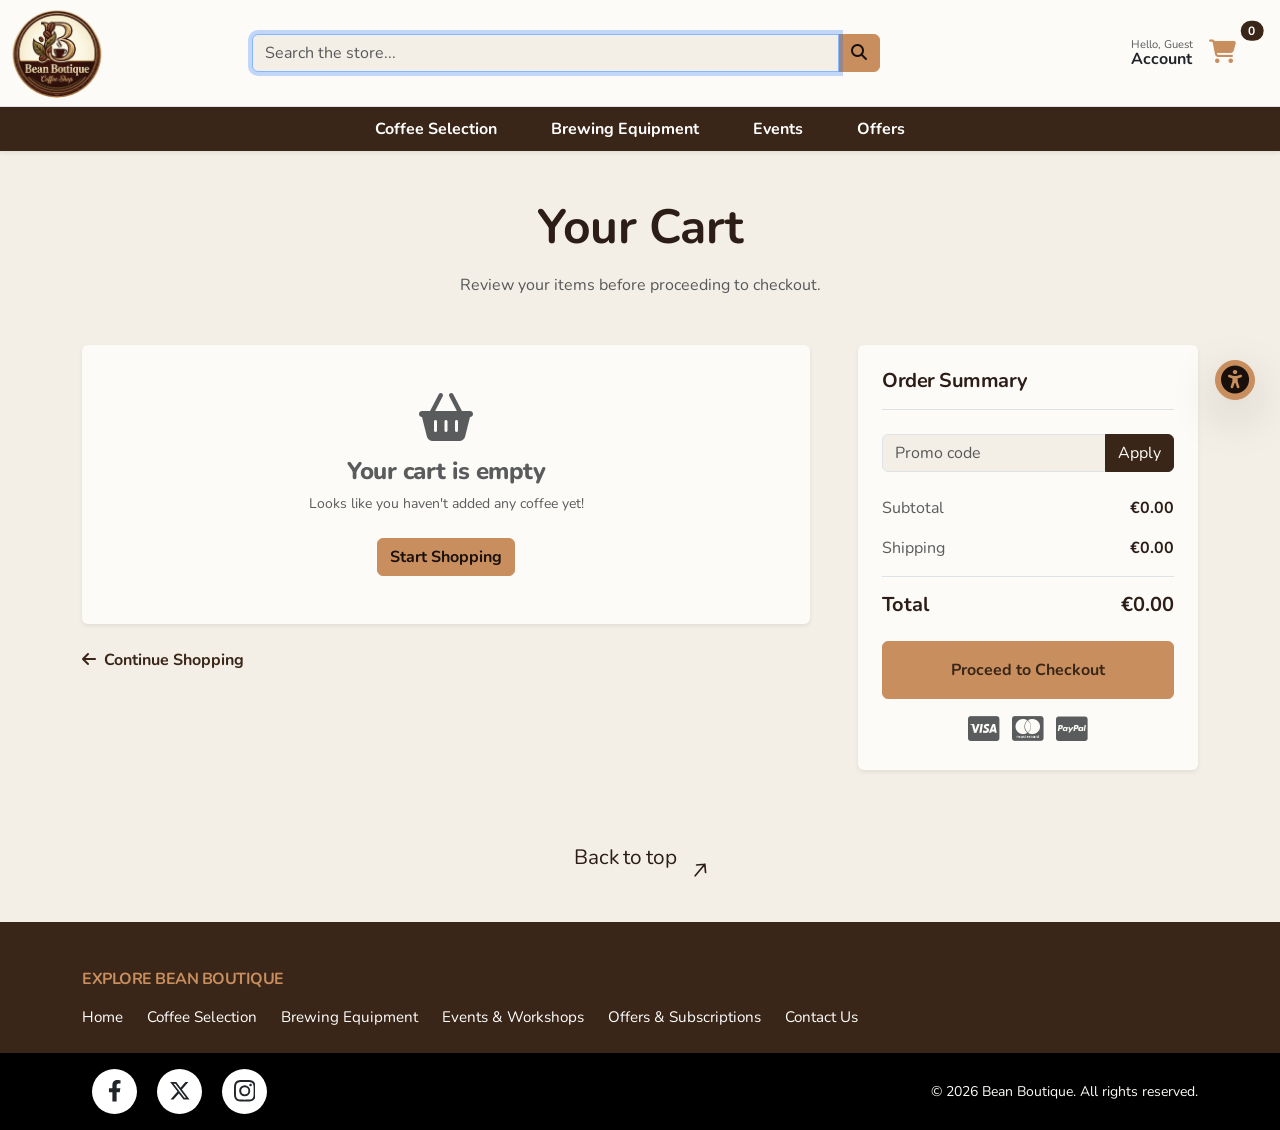
==== cart.html @ 10b55620 "update html, css, js" ====
<!DOCTYPE html>
<html lang="en">
<head>
    <meta charset="UTF-8">
    <meta name="viewport" content="width=device-width, initial-scale=1.0">
    <title>Shopping Cart | Bean Boutique</title>
    <link href="https://cdn.jsdelivr.net/npm/bootstrap@5.3.3/dist/css/bootstrap.min.css" rel="stylesheet">
    <link rel="stylesheet" href="https://cdnjs.cloudflare.com/ajax/libs/font-awesome/6.4.0/css/all.min.css">
    <link rel="preconnect" href="https://fonts.googleapis.com">
    <link rel="preconnect" href="https://fonts.gstatic.com" crossorigin>
    <link href="https://fonts.googleapis.com/css2?family=Nunito:wght@400;600;700;800&display=swap" rel="stylesheet">
    <link rel="stylesheet" href="styles.css">
    <link rel="icon" type="image/png" href="assets/images/favicon/favicon-96x96.png" sizes="96x96">
    <link rel="icon" type="image/svg+xml" href="assets/images/favicon/favicon.svg">
    <link rel="shortcut icon" href="assets/images/favicon/favicon.ico">
    <link rel="apple-touch-icon" sizes="180x180" href="assets/images/favicon/apple-touch-icon.png">
    <link rel="manifest" href="assets/images/favicon/site.webmanifest">
</head>
<body class="d-flex flex-column min-vh-100">

    <header class="sticky-top shadow-sm theme-surface">
        <div class="container-fluid d-flex align-items-center py-2">
            <button class="navbar-toggler d-lg-none me-3 border-0 bg-transparent" type="button" data-bs-toggle="collapse" data-bs-target="#mobileNav" aria-controls="mobileNav" aria-expanded="false" aria-label="Toggle navigation">
                <i class="fa-solid fa-bars fs-3 text-body"></i>
            </button>

            <a class="navbar-brand d-flex align-items-center me-4" href="index.html"><img src="assets/images/shop-logo.png" alt="Bean Boutique Logo" class="shop-logo" width="90" height="90"></a>

            <form class="d-none d-lg-flex w-50 mx-auto" role="search" onsubmit="return false;">
                <div class="input-group">
                    <input id="mainSearchInput" class="form-control" type="search" placeholder="Search the store..." aria-label="Search"><button class="btn btn-warning" type="submit"><i class="fa-solid fa-magnifying-glass"></i></button>
                </div>
            </form>

            <div class="navbar-nav flex-row align-items-center ms-auto">
                <a href="#mobileSearchContainer" class="nav-link text-body me-3 d-lg-none" aria-label="Mobile Search">
                    <i class="fa-solid fa-magnifying-glass fs-4"></i>
                </a>
                <a href="#" class="nav-link text-body me-3" data-bs-toggle="modal" data-bs-target="#accountModal">
                    <div class="d-flex flex-column lh-1 text-start">
                        <small class="text-muted greeting-text">Hello, Guest</small>
                        <span class="fw-bold d-none d-sm-inline">Account</span>
                    </div>
                </a>
                <a href="cart.html" class="nav-link text-body position-relative pe-3 me-3" aria-label="Shopping Cart">
                    <i class="fa-solid fa-cart-shopping fs-4 text-warning"></i>
                    <span class="position-absolute top-0 start-100 translate-middle badge rounded-pill bg-dark text-white">0</span>
                </a>
            </div>
        </div>

        <nav aria-label="Main site navigation">
            <div class="border-top bg-dark d-none d-lg-block">
                <ul class="container-fluid d-flex justify-content-center gap-4 list-unstyled mb-0">
                    <li><a class="text-white text-decoration-none fw-bold header-link" href="coffee.html">Coffee Selection</a></li>
                    <li><a class="text-white text-decoration-none fw-bold header-link" href="equipment.html">Brewing Equipment</a></li>
                    <li><a class="text-white text-decoration-none fw-bold header-link" href="events.html">Events</a></li>
                    <li><a class="text-white text-decoration-none fw-bold header-link" href="offers.html">Offers</a></li>
                </ul>
            </div>

            <div class="collapse d-lg-none theme-surface border-top shadow-sm" id="mobileNav">
                <ul class="container-fluid py-2 d-flex flex-column text-center list-unstyled mb-0">
                    <li><a class="text-body text-decoration-none fw-bold py-3 border-bottom d-block" href="coffee.html">Coffee Selection</a></li>
                    <li><a class="text-body text-decoration-none fw-bold py-3 border-bottom d-block" href="equipment.html">Brewing Equipment</a></li>
                    <li><a class="text-body text-decoration-none fw-bold py-3 border-bottom d-block" href="events.html">Events</a></li>
                    <li><a class="text-body text-decoration-none fw-bold py-3 d-block" href="offers.html">Offers</a></li>
                </ul>
            </div>
        </nav>
    </header>

    <main class="flex-grow-1 container my-5">

        <h1 class="visually-hidden">Shopping Cart and Checkout</h1>

        <div class="text-center mb-5">
            <h2 class="display-5 fw-bold mb-3">Your Cart</h2>
            <p class="text-muted mb-4">Review your items before proceeding to checkout.</p>

            <div class="d-block d-lg-none px-3" id="mobileSearchContainer">
                <div class="input-group shadow-sm">
                    <span class="input-group-text bg-white border-end-0"><i class="fa-solid fa-magnifying-glass text-muted"></i></span>
                    <input type="text" class="form-control border-start-0" placeholder="Search the store...">
                </div>
            </div>
        </div>

        <div class="row g-5">

            <div class="col-lg-8">
                <section aria-labelledby="cart-items-heading">
                    <h3 id="cart-items-heading" class="visually-hidden">Items in your cart</h3>

                    <div id="cartItemsContainer">
                        </div>

                    <div class="d-flex justify-content-between mt-4">
                        <a href="coffee.html" class="text-decoration-none text-dark fw-bold"><i class="fa-solid fa-arrow-left me-2"></i>Continue Shopping</a>
                        <button id="clearCartBtn" class="btn btn-outline-danger btn-sm d-none">Clear Cart</button>
                    </div>
                </section>
            </div>

            <div class="col-lg-4">
                <section aria-labelledby="summary-heading" class="card shadow-sm border-0 theme-surface p-4">
                    <h3 id="summary-heading" class="h5 fw-bold mb-4 border-bottom pb-3">Order Summary</h3>

                    <div class="input-group mb-4">
                        <input type="text" class="form-control" id="promoCodeInput" placeholder="Promo code">
                        <button class="btn btn-dark" id="applyPromoBtn">Apply</button>
                    </div>

                    <ul class="list-unstyled mb-4">
                        <li class="d-flex justify-content-between mb-3">
                            <span class="text-muted">Subtotal</span>
                            <span id="cartSubtotal" class="fw-bold">€0.00</span>
                        </li>
                        <li class="d-flex justify-content-between mb-3">
                            <span class="text-muted">Shipping</span>
                            <span id="cartShipping" class="fw-bold">€0.00</span>
                        </li>
                        <li class="d-flex justify-content-between mb-3 d-none text-success" id="cartDiscountRow">
                            <span>Discount (15%)</span>
                            <span id="cartDiscountAmount" class="fw-bold">-€0.00</span>
                        </li>
                        <li class="d-flex justify-content-between border-top pt-3">
                            <span class="h5 mb-0 fw-bold">Total</span>
                            <span id="cartTotal" class="h5 mb-0 fw-bold">€0.00</span>
                        </li>
                    </ul>

                    <button class="btn btn-warning text-dark fw-bold w-100 py-3" id="checkoutBtn">Proceed to Checkout</button>

                    <div class="text-center mt-3">
                        <i class="fa-brands fa-cc-visa fs-3 me-2 text-muted"></i>
                        <i class="fa-brands fa-cc-mastercard fs-3 me-2 text-muted"></i>
                        <i class="fa-brands fa-cc-paypal fs-3 text-muted"></i>
                    </div>
                </section>
            </div>
        </div>
    </main>

    <div class="modal fade" id="authModal" tabindex="-1" aria-labelledby="authModalLabel" aria-hidden="true">
        <div class="modal-dialog modal-dialog-centered">
            <div class="modal-content border-0 shadow-lg">
                <header class="modal-header bg-dark text-white border-0">
                    <h5 class="modal-title fw-bold" id="authModalLabel"><i class="fa-solid fa-circle-user me-2 text-warning"></i>Checkout Options</h5>
                    <button type="button" class="btn-close btn-close-white" data-bs-dismiss="modal" aria-label="Close"></button>
                </header>
                <div class="modal-body p-4 theme-surface text-center">
                    <h3 class="fw-bold mb-3">Ready to Checkout?</h3>
                    <p class="text-muted mb-4">Log in for faster checkout and to earn bean points!</p>

                    <div class="d-grid gap-3">
                        <button class="btn btn-warning text-dark fw-bold py-2 rounded-pill" id="loginBtn">Log In</button>
                        <button class="btn btn-outline-dark fw-bold py-2 rounded-pill" id="registerBtn">Create an Account</button>

                        <div class="position-relative my-2">
                            <hr class="text-muted">
                            <span class="position-absolute top-50 start-50 translate-middle px-3 theme-surface text-muted small fw-bold">OR</span>
                        </div>

                        <button class="btn border fw-bold py-2 rounded-pill text-body" id="guestBtn">Continue as Guest</button>
                    </div>
                </div>
            </div>
        </div>
    </div>

    <div class="d-flex justify-content-center w-100 py-4">
        <a href="#" class="back-to-top-link text-decoration-none">
            <div class="text">
                <span>Back</span>
                <span>to</span>
                <span>top</span>
            </div>
            <div class="clone">
                <span>Back</span>
                <span>to</span>
                <span>top</span>
            </div>
            <svg stroke-width="2" stroke="currentColor" viewBox="0 0 24 24" fill="none" class="h-6 w-6" xmlns="http://www.w3.org/2000/svg" width="20px">
                <path d="M14 5l7 7m0 0l-7 7m7-7H3" stroke-linejoin="round" stroke-linecap="round"></path>
            </svg>
        </a>
    </div>

    <footer class="mt-auto">
        <div class="bg-dark text-white pt-5 pb-4">
            <div class="container">
                <div class="row">
                    <div class="col-12 text-center text-md-start">
                        <h2 class="h6 fw-bold text-warning mb-3 text-uppercase tracking-wide">Explore Bean Boutique</h2>

                        <ul class="list-unstyled d-flex flex-wrap justify-content-center justify-content-md-start gap-3 gap-md-4 mb-0">
                            <li><a href="index.html" class="text-white text-decoration-none footer-link">Home</a></li>
                            <li><a href="coffee.html" class="text-white text-decoration-none footer-link">Coffee Selection</a></li>
                            <li><a href="equipment.html" class="text-white text-decoration-none footer-link">Brewing Equipment</a></li>
                            <li><a href="events.html" class="text-white text-decoration-none footer-link">Events & Workshops</a></li>
                            <li><a href="offers.html" class="text-white text-decoration-none footer-link">Offers & Subscriptions</a></li>
                            <li><a href="contact.html" class="text-white text-decoration-none footer-link">Contact Us</a></li>
                        </ul>
                    </div>
                </div>
            </div>
        </div>

        <div class="bg-black text-white py-3">
            <div class="container d-flex flex-column flex-md-row justify-content-between align-items-center">

                <ul class="social-wrapper mb-3 mb-md-0">
                    <li class="social-icon facebook">
                        <span class="social-tooltip">Facebook</span>
                        <svg viewBox="0 0 320 512" height="1.2em" fill="currentColor" xmlns="http://www.w3.org/2000/svg">
                            <path d="M279.14 288l14.22-92.66h-88.91v-60.13c0-25.35 12.42-50.06 52.24-50.06h40.42V6.26S260.43 0 225.36 0c-73.22 0-121.08 44.38-121.08 124.72v70.62H22.89V288h81.39v224h100.17V288z"></path>
                        </svg>
                    </li>
                    <li class="social-icon x-logo">
                        <span class="social-tooltip">X</span>
                        <svg height="1.2em" fill="currentColor" viewBox="0 0 512 512" xmlns="http://www.w3.org/2000/svg">
                            <path d="M389.2 48h70.6L305.6 224.2 487 464H345L233.7 318.6 106.5 464H35.8L200.7 275.5 26.8 48H172.4L272.9 180.9 389.2 48zM364.4 421.8h39.1L151.1 88h-42L364.4 421.8z"></path>
                        </svg>
                    </li>
                    <li class="social-icon instagram">
                        <span class="social-tooltip">Instagram</span>
                        <svg xmlns="http://www.w3.org/2000/svg" height="1.2em" fill="currentColor" viewBox="0 0 16 16">
                            <path d="M8 0C5.829 0 5.556.01 4.703.048 3.85.088 3.269.222 2.76.42a3.917 3.917 0 0 0-1.417.923A3.927 3.927 0 0 0 .42 2.76C.222 3.268.087 3.85.048 4.7.01 5.555 0 5.827 0 8.001c0 2.172.01 2.444.048 3.297.04.852.174 1.433.372 1.942.205.526.478.972.923 1.417.444.445.89.719 1.416.923.51.198 1.09.333 1.942.372C5.555 15.99 5.827 16 8 16s2.444-.01 3.298-.048c.851-.04 1.434-.174 1.943-.372a3.916 3.916 0 0 0 1.416-.923c.445-.445.718-.891.923-1.417.197-.509.332-1.09.372-1.942C15.99 10.445 16 10.173 16 8s-.01-2.445-.048-3.299c-.04-.851-.175-1.433-.372-1.941a3.926 3.926 0 0 0-.923-1.417A3.911 3.911 0 0 0 13.24.42c-.51-.198-1.092-.333-1.943-.372C10.443.01 10.172 0 7.998 0h.003zm-.717 1.442h.718c2.136 0 2.389.007 3.232.046.78.035 1.204.166 1.486.275.373.145.64.319.92.599.28.28.453.546.598.92.11.281.24.705.275 1.485.039.843.047 1.096.047 3.231s-.008 2.389-.047 3.232c-.035.78-.166 1.203-.275 1.485a2.47 2.47 0 0 1-.599.919c-.28.28-.546.453-.92.598-.28.11-.704.24-1.485.276-.843.038-1.096.047-3.232.047s-2.39-.009-3.233-.047c-.78-.036-1.203-.166-1.485-.276a2.478 2.478 0 0 1-.92-.598 2.48 2.48 0 0 1-.6-.92c-.109-.281-.24-.705-.275-1.485-.038-.843-.046-1.096-.046-3.233 0-2.136.008-2.388.046-3.231.036-.78.166-1.204.276-1.486.145-.373.319-.64.599-.92.28-.28.546-.453.92-.598.282-.11.705-.24 1.485-.276.738-.034 1.024-.044 2.515-.045v.002zm4.988 1.328a.96.96 0 1 0 0 1.92.96.96 0 0 0 0-1.92zm-4.27 1.122a4.109 4.109 0 1 0 0 8.217 4.109 4.109 0 0 0 0-8.217zm0 1.441a2.667 2.667 0 1 1 0 5.334 2.667 2.667 0 0 1 0-5.334z"></path>
                        </svg>
                    </li>
                </ul>

                <p class="mb-0 text-center text-md-end text-light small">&copy; 2026 Bean Boutique. All rights reserved.</p>

            </div>
        </div>
    </footer>

    <button id="a11y-btn" class="btn btn-warning rounded-circle shadow-lg" aria-label="Accessibility Options">
        <i class="fa-solid fa-universal-access fs-3"></i>
    </button>

    <div id="a11y-panel" class="card shadow-lg border-0 d-none">
        <div class="card-header bg-dark text-white d-flex justify-content-between align-items-center">
            <h5 class="mb-0 fs-6"><i class="fa-solid fa-gear me-2"></i>Accessibility</h5>
            <button type="button" class="btn-close btn-close-white" id="close-a11y-panel" aria-label="Close panel"></button>
        </div>
        <div class="card-body theme-surface">
            <div class="form-check form-switch mb-3">
                <input class="form-check-input" type="checkbox" role="switch" id="themeSwitch">
                <label class="form-check-label small fw-bold" for="themeSwitch">Dark Theme</label>
            </div>
            <div class="d-flex justify-content-between align-items-center mb-3">
                <label class="small fw-bold mb-0">Text Size</label>
                <div class="btn-group btn-group-sm" role="group" aria-label="Text size controls">
                    <button type="button" class="btn btn-outline-dark" id="btn-text-decrease" aria-label="Decrease text size"><i class="fa-solid fa-minus"></i></button>
                    <span class="input-group-text bg-transparent border-dark px-2 text-dark" id="text-size-display" style="font-size: 0.8rem;">100%</span>
                    <button type="button" class="btn btn-outline-dark" id="btn-text-increase" aria-label="Increase text size"><i class="fa-solid fa-plus"></i></button>
                </div>
            </div>
            <div class="form-check form-switch">
                <input class="form-check-input" type="checkbox" role="switch" id="highlightLinks">
                <label class="form-check-label small fw-bold" for="highlightLinks">Highlight Links</label>
            </div>
        </div>
    </div>

    <div class="modal fade" id="accountModal" tabindex="-1" aria-labelledby="accountModalLabel" aria-hidden="true">
        <div class="modal-dialog modal-dialog-centered">
            <div class="modal-content border-0 shadow-lg">
                <header class="modal-header bg-dark text-white border-0">
                    <h5 class="modal-title fw-bold" id="accountModalLabel"><i class="fa-solid fa-circle-user me-2 text-warning"></i>Account Access</h5>
                    <button type="button" class="btn-close btn-close-white" data-bs-dismiss="modal" aria-label="Close"></button>
                </header>
                <div class="modal-body p-4 theme-surface text-center">
                    <h3 class="fw-bold mb-3">Welcome Back!</h3>
                    <p class="text-muted mb-4">Log in to manage your subscriptions and earn bean points.</p>

                    <div class="d-grid gap-3">
                        <button class="btn btn-warning text-dark fw-bold py-2 rounded-pill" id="navLoginBtn">Log In</button>
                        <button class="btn btn-outline-dark fw-bold py-2 rounded-pill" id="navRegisterBtn">Create an Account</button>
                    </div>
                </div>
            </div>
        </div>
    </div>

    <script src="https://code.jquery.com/jquery-3.7.1.min.js"></script>
    <script src="https://cdn.jsdelivr.net/npm/bootstrap@5.3.3/dist/js/bootstrap.bundle.min.js"></script>
    <script src="script.js"></script>
</body>
</html>
---- styles.css ----
:root {
    --bs-warning: #C88E5E;
    --bs-warning-rgb: 200, 142, 94;

    --bs-dark: #3A2618;
    --bs-dark-rgb: 58, 38, 24;

    --bs-light: #FDFBF7;
    --bs-light-rgb: 253, 251, 247;

    --bs-body-bg: #F4EFE6;
    --bs-body-color: #2C1E16;

    --theme-surface-bg: #FDFBF7;
}

[data-theme="dark"] {
    --bs-body-bg: #1A100B;
    --bs-body-color: #FDFBF7;

    --bs-dark: #0D0805;
    --bs-light: #2C1E16;
    --bs-warning: #D4A373;

    --theme-surface-bg: #2C1E16;
}


body, .theme-surface, .card {
    transition: background-color 0.3s ease, color 0.3s ease, border-color 0.3s ease;
    font-family: 'Nunito', sans-serif;
}

h1, h2, h3, h4, h5, h6, .navbar-brand {
    font-weight: 800;
    letter-spacing: -0.5px;
}


.theme-surface {
    background-color: var(--theme-surface-bg);
    color: var(--bs-body-color);
}

.card {
    background-color: var(--theme-surface-bg);
    color: var(--bs-body-color);
    border-color: rgba(0,0,0,0.1);
}

[data-theme="dark"] .card {
    border-color: rgba(255,255,255,0.05);
}

[data-theme="dark"] .text-muted {
    color: #B0A59D !important;
}

.btn-warning {
    --bs-btn-bg: var(--bs-warning);
    --bs-btn-border-color: var(--bs-warning);
    --bs-btn-color: #1A100B;
    --bs-btn-hover-bg: #b37e52;
    --bs-btn-hover-border-color: #b37e52;
    --bs-btn-hover-color: #1A100B;
}

.btn-dark {
    --bs-btn-bg: var(--bs-dark);
    --bs-btn-border-color: var(--bs-dark);
    --bs-btn-color: #FDFBF7;
    --bs-btn-hover-bg: #1A100B;
    --bs-btn-hover-border-color: #1A100B;
    --bs-btn-hover-color: #FDFBF7;
}

.btn-outline-dark {
    --bs-btn-color: var(--bs-body-color);
    --bs-btn-border-color: var(--bs-body-color);
    --bs-btn-hover-bg: var(--bs-body-color);
    --bs-btn-hover-border-color: var(--bs-body-color);
    --bs-btn-hover-color: var(--bs-body-bg);
}

[data-theme="dark"] .btn-dark {
    --bs-btn-bg: #3A2618;
    --bs-btn-border-color: #3A2618;
    --bs-btn-hover-bg: #4A3322;
    --bs-btn-hover-border-color: #4A3322;
}

[data-theme="dark"] .btn-outline-dark {
    --bs-btn-color: #FDFBF7;
    --bs-btn-border-color: #FDFBF7;
    --bs-btn-hover-bg: #FDFBF7;
    --bs-btn-hover-color: #1A100B;
}

[data-theme="dark"] .form-control {
    background-color: var(--bs-body-bg);
    color: var(--bs-body-color);
    border-color: rgba(255, 255, 255, 0.1);
}

[data-theme="dark"] .form-control::placeholder {
    color: #B0A59D;
}

.btn-outline-warning {
    --bs-btn-color: var(--bs-warning);
    --bs-btn-border-color: var(--bs-warning);
    --bs-btn-hover-bg: var(--bs-warning);
    --bs-btn-hover-border-color: var(--bs-warning);
    --bs-btn-hover-color: #1A100B;
}

a.btn-dark {
    color: #FDFBF7 !important;
}

[data-theme="dark"] a.btn-dark:hover {
    color: #FDFBF7 !important;
}

[data-theme="dark"] .text-body,
[data-theme="dark"] .text-dark,
[data-theme="dark"] .nav-link {
    color: var(--bs-body-color) !important;
}

[data-theme="dark"] .nav-link:hover {
    color: var(--bs-warning) !important;
}


#preloader-wrapper {
    position: fixed;
    top: 0;
    left: 0;
    width: 100%;
    height: 100%;
    background-color: #f8f9fa;
    z-index: 9999;
    display: flex;
    justify-content: center;
    align-items: center;
}

.loader {
    width: 100px;
    height: 100px;
    position: relative;
    animation: shake 3s infinite ease-in-out;
}

.cup {
    position: absolute;
    bottom: 20px;
    left: 50%;
    transform: translateX(-50%);
    width: 40px;
    height: 30px;
    background-color: #5b4022cb;
    border: 1px solid #2e2e2e;
    border-radius: 3px 3px 10px 10px;
    z-index: 1;
    animation: cupPulse 6s infinite ease-in-out;
}

.cup::before {
    content: "";
    position: absolute;
    bottom: -5px;
    width: calc(100% - 2px);
    height: 6px;
    background: #5b4022cb;
    border: 1px solid #2e2e2e;
    border-top: none;
    border-radius: 50%;
    z-index: -1;
    animation: cupPulse 6s infinite ease-in-out;
}

.cup::after {
    content: "";
    position: absolute;
    top: -2px;
    left: 1px;
    width: calc(100% - 2px);
    height: 4px;
    background: #da8920ca;
    border: 1px solid #2e2e2e;
    border-radius: 50%;
    animation: coffeeGlow 6s infinite ease-in-out;
}

.cup-handle {
    position: absolute;
    top: 5px;
    right: -10px;
    width: 10px;
    height: 15px;
    border: 2px solid #2e2e2e;
    border-left: none;
    border-radius: 0 10px 10px 0;
    background: transparent;
}

.smoke {
    position: absolute;
    bottom: 100%;
    left: 50%;
    width: 10px;
    height: 25px;
    background: rgba(72, 67, 67, 0.501);
    border-radius: 50%;
    transform: translateX(-50%);
    animation: rise 3s infinite ease-in-out;
    filter: blur(8px);
}

.smoke.one {
    animation-delay: 0s;
}
.smoke.two {
    animation-delay: 0.8s;
}
.smoke.three {
    animation-delay: 1.6s;
}

.load {
    position: absolute;
    bottom: 0;
    left: 50%;
    transform: translateX(-50%);
    font-size: 12px;
    color: #2e2e2e;
    opacity: 0.6;
}

@keyframes rise {
    0% { transform: translate(-50%, 0) scale(0.4); opacity: 0; }
    30% { opacity: 0.7; }
    60% { opacity: 0.4; }
    100% { transform: translate(-50%, -120px) scale(1); opacity: 0; }
}

@keyframes shake {
    0% { transform: translateX(0) translateY(0) rotate(0); }
    25% { transform: translateX(-4px) translateY(-2px) rotate(-2deg); }
    50% { transform: translateX(0) translateY(0) rotate(0); }
    75% { transform: translateX(4px) translateY(-2px) rotate(2deg); }
    100% { transform: translateX(0) translateY(0) rotate(0); }
}

@keyframes cupPulse {
    0%, 100% { background-color: #5b4022cb; }
    50% { background-color: #f5f5f5bd; }
}

@keyframes coffeeGlow {
    0%, 100% { background: #da8920ca; }
    50% { background: #fed197d5; }
}

.shop-logo {
    border-radius: 50%;
    object-fit: cover;
}

.header-link {
    position: relative;
    display: block;
    overflow: hidden;
    padding: 10px 15px;
    text-align: center;
    transition: 0.5s linear;
    border-radius: 2px;
}

.header-link::before {
    position: absolute;
    content: '';
    left: 0;
    bottom: 0;
    height: 3px;
    width: 100%;
    border-bottom: 3px solid transparent;
    border-left: 3px solid transparent;
    box-sizing: border-box;
    transform: translateX(100%);
}

.header-link::after {
    position: absolute;
    content: '';
    top: 0;
    left: 0;
    width: 100%;
    height: 3px;
    border-top: 3px solid transparent;
    border-right: 3px solid transparent;
    box-sizing: border-box;
    transform: translateX(-100%);
}

.header-link:hover {
    color: #ffc107 !important;
    text-shadow: none;
    background-color: rgba(255, 255, 255, 0.05);
}

.header-link:hover::before {
    border-color: #ffc107;
    height: 100%;
    transform: translateX(0);
    transition: 0.3s transform linear, 0.3s height linear 0.3s;
}

.header-link:hover::after {
    border-color: #ffc107;
    height: 100%;
    transform: translateX(0);
    transition: 0.3s transform linear, 0.3s height linear 0.5s;
}

.greeting-text {
    font-size: 0.7rem;
}

.custom-toast-container {
    z-index: 11;
}

.carousel-title {
    text-shadow: 2px 2px 4px rgba(0, 0, 0, 0.8);
}

.carousel-img {
    height: 400px;
    object-fit: cover;
}

.equipment-img {
    height: 250px;
    object-fit: cover;
}

.event-img {
    height: 200px;
    object-fit: cover;
}

.product-slider {
    display: flex;
    gap: 1.5rem;
    overflow-x: auto;
    scroll-snap-type: x mandatory;
    padding-bottom: 1rem;
    scrollbar-width: thin;
}

.product-slider::-webkit-scrollbar {
    height: 8px;
}

.product-slider::-webkit-scrollbar-thumb {
    background-color: #dee2e6;
    border-radius: 4px;
}

.product-card {
    flex: 0 0 calc(33.333% - 1rem);
    scroll-snap-align: start;
}

.card-img-wrapper {
    position: relative;
    height: 250px;
    perspective: 1000px;
    background-color: transparent;
}

.flip-card-inner {
    position: relative;
    width: 100%;
    height: 100%;
    transition: transform 0.6s cubic-bezier(0.4, 0.2, 0.2, 1);
    transform-style: preserve-3d;
}

.card:hover .flip-card-inner {
    transform: rotateY(180deg);
}

.flip-card-front,
.flip-card-back {
    position: absolute;
    width: 100%;
    height: 100%;
    backface-visibility: hidden;
    top: 0;
    left: 0;
    border-top-left-radius: calc(0.375rem - 1px);
    border-top-right-radius: calc(0.375rem - 1px);
    overflow: hidden;
}

.flip-card-front img {
    width: 100%;
    height: 100%;
    object-fit: cover;
}

.flip-card-back {
    background-color: #ffffff;
    transform: rotateY(180deg);
    display: flex;
    align-items: center;
    justify-content: center;
    padding: 10px;
}

#noResultsMsg,
#noEquipmentMsg,
#noEventsMsg {
    display: none;
}

#register {
    max-width: 800px;
}

.cart-thumb {
    width: 80px;
    height: 80px;
    object-fit: cover;
    border-radius: 0.375rem;
}


.subscription-card {
  position: relative;
  z-index: 0;
  overflow: hidden;
  transition: all 0.3s cubic-bezier(0.02, 0.01, 0.47, 1);
}

.subscription-card:hover {
  animation: card-shake 0.5s ease-in-out both;
}

@keyframes card-shake {
  0% { transform: rotate(0deg) translate3d(0, 0, 0); }
  25% { transform: rotate(2deg) translate3d(0, 0, 0); }
  50% { transform: rotate(-2deg) translate3d(0, 0, 0); }
  75% { transform: rotate(1deg) translate3d(0, 0, 0); }
  100% { transform: rotate(0deg) translate3d(0, 0, 0); }
}

.subscription-card::before,
.subscription-card::after {
  content: '';
  position: absolute;
  right: 0;
  bottom: 0;
  width: 150px;
  height: 150px;
  border-radius: 50%;
  background: var(--bs-warning);
  opacity: 0;
  transition: transform 0.15s cubic-bezier(0.02, 0.01, 0.47, 1), opacity 0.15s cubic-bezier(0.02, 0.01, 0.47, 1);
  z-index: -1;
  transform: translate(100%, -25%) translate3d(0, 0, 0);
}

[data-theme="dark"] .subscription-card::before,
[data-theme="dark"] .subscription-card::after {
  background: #FDFBF7;
}

.subscription-card:hover::before,
.subscription-card:hover::after {
  opacity: 0.15;
  transition: transform 0.2s cubic-bezier(0.02, 0.01, 0.47, 1), opacity 0.2s cubic-bezier(0.02, 0.01, 0.47, 1);
}

.subscription-card:hover::before {
  transform: translate3d(50%, 0, 0) scale(0.9);
}

.subscription-card:hover::after {
  transform: translate(50%, 0) scale(1.1);
}


.map-embed {
    border: 0;
    min-height: 300px;
}

.back-to-top-link {
    width: 140px;
    height: 56px;
    overflow: hidden;
    border: none;
    color: var(--bs-body-color);
    background: none;
    position: relative;
    padding-bottom: 2em;
    cursor: pointer;
    display: block;
}

.back-to-top-link > div,
.back-to-top-link > svg {
    position: absolute;
    width: 100%;
    height: 100%;
    display: flex;
}

.back-to-top-link:before {
    content: "";
    position: absolute;
    height: 2px;
    bottom: 0;
    left: 0;
    width: 100%;
    transform: scaleX(0);
    transform-origin: bottom right;
    background: currentColor;
    transition: transform 0.25s ease-out;
}

.back-to-top-link:hover:before {
    transform: scaleX(1);
    transform-origin: bottom left;
}

.back-to-top-link .clone > *,
.back-to-top-link .text > * {
    opacity: 1;
    font-size: 1.3rem;
    transition: 0.2s;
    margin-left: 4px;
}

.back-to-top-link .clone > * {
    transform: translateY(60px);
}

.back-to-top-link:hover .clone > * {
    opacity: 1;
    transform: translateY(0px);
    transition: all 0.2s cubic-bezier(0.215, 0.61, 0.355, 1) 0s;
}

.back-to-top-link:hover .text > * {
    opacity: 1;
    transform: translateY(-60px);
    transition: all 0.2s cubic-bezier(0.215, 0.61, 0.355, 1) 0s;
}

.back-to-top-link:hover .clone > :nth-child(1) {
    transition-delay: 0.15s;
}

.back-to-top-link:hover .clone > :nth-child(2) {
    transition-delay: 0.2s;
}

.back-to-top-link:hover .clone > :nth-child(3) {
    transition-delay: 0.25s;
}

.back-to-top-link svg {
    width: 20px;
    right: 0;
    top: 50%;
    transform: translateY(-50%) rotate(-50deg);
    transition: 0.2s ease-out;
}

.back-to-top-link:hover svg {
    transform: translateY(-50%) rotate(-90deg);
}

.social-wrapper {
    display: inline-flex;
    list-style: none;
    width: auto;
    padding-left: 0;
    margin-top: 0;
    margin-bottom: 0;
    justify-content: flex-start;
}

.social-wrapper .social-icon {
    position: relative;
    background: #fff;
    color: #212529;
    border-radius: 50%;
    margin: 0 10px;
    width: 45px;
    height: 45px;
    font-size: 18px;
    display: flex;
    justify-content: center;
    align-items: center;
    flex-direction: column;
    box-shadow: 0 10px 10px rgba(0, 0, 0, 0.1);
    cursor: pointer;
    transition: all 0.2s cubic-bezier(0.68, -0.55, 0.265, 1.55);
}

.social-wrapper .social-tooltip {
    position: absolute;
    top: 0;
    font-size: 14px;
    background: #fff;
    color: #fff;
    padding: 5px 8px;
    border-radius: 5px;
    box-shadow: 0 10px 10px rgba(0, 0, 0, 0.1);
    opacity: 0;
    pointer-events: none;
    transition: all 0.3s cubic-bezier(0.68, -0.55, 0.265, 1.55);
}

.social-wrapper .social-tooltip::before {
    position: absolute;
    content: "";
    height: 8px;
    width: 8px;
    background: #fff;
    bottom: -3px;
    left: 50%;
    transform: translate(-50%) rotate(45deg);
    transition: all 0.3s cubic-bezier(0.68, -0.55, 0.265, 1.55);
}

.social-wrapper .social-icon:hover .social-tooltip {
    top: -45px;
    opacity: 1;
    visibility: visible;
    pointer-events: auto;
}

.social-wrapper .social-icon:hover span,
.social-wrapper .social-icon:hover .social-tooltip {
    text-shadow: 0px -1px 0px rgba(0, 0, 0, 0.1);
}

.social-wrapper .facebook:hover,
.social-wrapper .facebook:hover .social-tooltip,
.social-wrapper .facebook:hover .social-tooltip::before {
    background: #1877f2;
    color: #fff;
}

.social-wrapper .x-logo:hover,
.social-wrapper .x-logo:hover .social-tooltip,
.social-wrapper .x-logo:hover .social-tooltip::before {
    background: #000000;
    color: #fff;
}

.social-wrapper .instagram:hover,
.social-wrapper .instagram:hover .social-tooltip,
.social-wrapper .instagram:hover .social-tooltip::before {
    background: #e4405f;
    color: #fff;
}

.footer-link {
    transition: color 0.3s ease-in-out;
    font-size: 0.95rem;
}

.footer-link:hover {
    color: #ffc107 !important;
}


#a11y-btn {
    position: fixed;
    top: 40%;
    right: 25px;
    width: 40px;
    height: 40px;
    z-index: 1050;
    display: flex;
    justify-content: center;
    align-items: center;
    transition: transform 0.2s ease;
}

#a11y-btn:hover {
    transform: scale(1.1);
}

#a11y-panel {
    position: fixed;
    top: 40%;
    right: 95px;
    width: 260px;
    z-index: 1050;
    border-radius: 10px;
    overflow: hidden;
}

body.highlight-links a {
    background-color: #ffff00 !important;
    color: #000000 !important;
    text-decoration: underline !important;
    font-weight: bold !important;
    padding: 2px 4px !important;
    border: 2px solid #000000 !important;
    border-radius: 3px;
}

body.highlight-links a img,
body.highlight-links .navbar-brand {
    background-color: transparent !important;
    border: none !important;
}


@media (max-width: 991px) {
    .product-card {
        flex: 0 0 calc(50% - 0.75rem);
    }
}

@media (max-width: 767px) {
    .product-card {
        flex: 0 0 85%;
    }
}
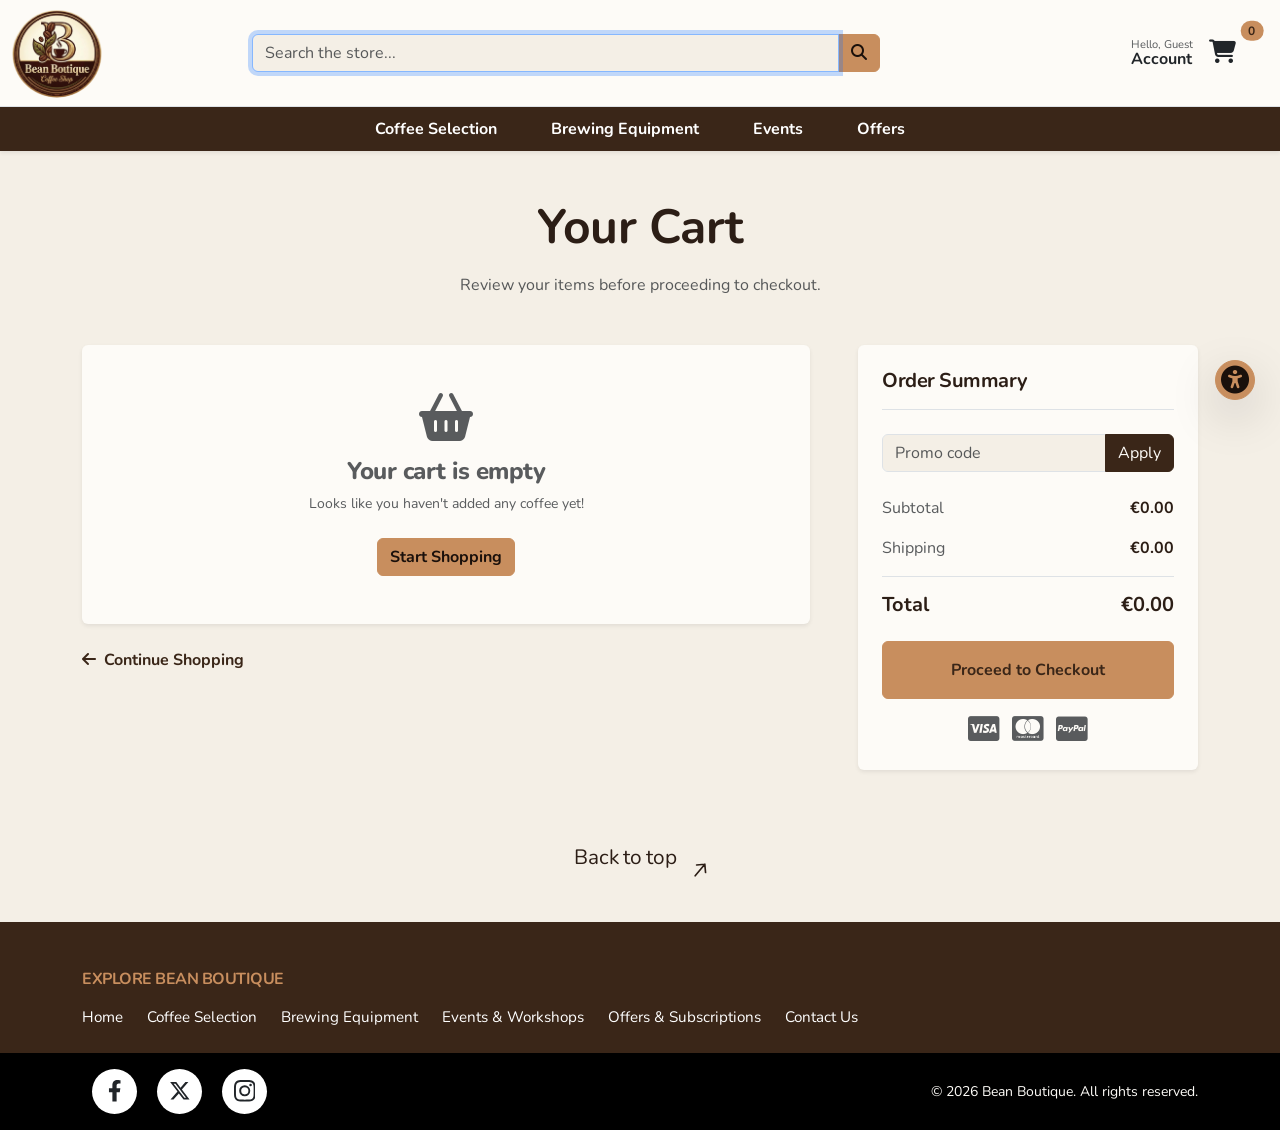
==== commit 1966af48: "Fix accessibility issues and W3C validation errors" ====
--- a/cart.html
+++ b/cart.html
@@ -17,6 +17,17 @@
     <link rel="manifest" href="assets/images/favicon/site.webmanifest">
 </head>
 <body class="d-flex flex-column min-vh-100">
+    <div id="preloader-wrapper">
+        <div class="loader">
+            <div class="cup">
+                <div class="cup-handle"></div>
+                <div class="smoke one"></div>
+                <div class="smoke two"></div>
+                <div class="smoke three"></div>
+            </div>
+            <div class="load">Brewing...</div>
+        </div>
+    </div>
 
     <header class="sticky-top shadow-sm theme-surface">
         <div class="container-fluid d-flex align-items-center py-2">
@@ -28,7 +39,7 @@
 
             <form class="d-none d-lg-flex w-50 mx-auto" role="search" onsubmit="return false;">
                 <div class="input-group">
-                    <input id="mainSearchInput" class="form-control" type="search" placeholder="Search the store..." aria-label="Search"><button class="btn btn-warning" type="submit"><i class="fa-solid fa-magnifying-glass"></i></button>
+                    <input id="mainSearchInput" class="form-control" type="search" placeholder="Search the store..." aria-label="Search"><button class="btn btn-warning" type="submit" aria-label="Submit Search"><i class="fa-solid fa-magnifying-glass" aria-hidden="true"></i></button>
                 </div>
             </form>
 
@@ -43,8 +54,8 @@
                     </div>
                 </a>
                 <a href="cart.html" class="nav-link text-body position-relative pe-3 me-3" aria-label="Shopping Cart">
-                    <i class="fa-solid fa-cart-shopping fs-4 text-warning"></i>
-                    <span class="position-absolute top-0 start-100 translate-middle badge rounded-pill bg-dark text-white">0</span>
+                    <i class="fa-solid fa-cart-shopping fs-4"></i>
+                    <span class="position-absolute top-0 start-100 translate-middle badge rounded-pill bg-warning text-dark">0</span>
                 </a>
             </div>
         </div>
@@ -92,11 +103,10 @@
                 <section aria-labelledby="cart-items-heading">
                     <h3 id="cart-items-heading" class="visually-hidden">Items in your cart</h3>
 
-                    <div id="cartItemsContainer">
-                        </div>
+                    <div id="cartItemsContainer"></div>
 
                     <div class="d-flex justify-content-between mt-4">
-                        <a href="coffee.html" class="text-decoration-none text-dark fw-bold"><i class="fa-solid fa-arrow-left me-2"></i>Continue Shopping</a>
+                        <a href="coffee.html" class="text-decoration-none text-dark fw-bold"><i class="fa-solid fa-arrow-left me-2" aria-hidden="true"></i>Continue Shopping</a>
                         <button id="clearCartBtn" class="btn btn-outline-danger btn-sm d-none">Clear Cart</button>
                     </div>
                 </section>
@@ -107,7 +117,7 @@
                     <h3 id="summary-heading" class="h5 fw-bold mb-4 border-bottom pb-3">Order Summary</h3>
 
                     <div class="input-group mb-4">
-                        <input type="text" class="form-control" id="promoCodeInput" placeholder="Promo code">
+                        <input type="text" class="form-control" id="promoCodeInput" placeholder="Promo code" aria-label="Enter promo code">
                         <button class="btn btn-dark" id="applyPromoBtn">Apply</button>
                     </div>
 
@@ -133,20 +143,20 @@
                     <button class="btn btn-warning text-dark fw-bold w-100 py-3" id="checkoutBtn">Proceed to Checkout</button>
 
                     <div class="text-center mt-3">
-                        <i class="fa-brands fa-cc-visa fs-3 me-2 text-muted"></i>
-                        <i class="fa-brands fa-cc-mastercard fs-3 me-2 text-muted"></i>
-                        <i class="fa-brands fa-cc-paypal fs-3 text-muted"></i>
+                        <i class="fa-brands fa-cc-visa fs-3 me-2 text-muted" aria-hidden="true"></i>
+                        <i class="fa-brands fa-cc-mastercard fs-3 me-2 text-muted" aria-hidden="true"></i>
+                        <i class="fa-brands fa-cc-paypal fs-3 text-muted" aria-hidden="true"></i>
                     </div>
                 </section>
             </div>
         </div>
     </main>
 
-    <div class="modal fade" id="authModal" tabindex="-1" aria-labelledby="authModalLabel" aria-hidden="true">
+    <div class="modal fade" id="authModal" tabindex="-1" aria-labelledby="authModalLabel" aria-hidden="true" role="dialog">
         <div class="modal-dialog modal-dialog-centered">
             <div class="modal-content border-0 shadow-lg">
                 <header class="modal-header bg-dark text-white border-0">
-                    <h5 class="modal-title fw-bold" id="authModalLabel"><i class="fa-solid fa-circle-user me-2 text-warning"></i>Checkout Options</h5>
+                    <h2 class="modal-title fw-bold" id="authModalLabel"><i class="fa-solid fa-circle-user me-2 text-warning" aria-hidden="true"></i>Checkout Options</h2>
                     <button type="button" class="btn-close btn-close-white" data-bs-dismiss="modal" aria-label="Close"></button>
                 </header>
                 <div class="modal-body p-4 theme-surface text-center">
@@ -176,7 +186,7 @@
                 <span>to</span>
                 <span>top</span>
             </div>
-            <div class="clone">
+            <div class="clone" aria-hidden="true">
                 <span>Back</span>
                 <span>to</span>
                 <span>top</span>
@@ -243,7 +253,7 @@
 
     <div id="a11y-panel" class="card shadow-lg border-0 d-none">
         <div class="card-header bg-dark text-white d-flex justify-content-between align-items-center">
-            <h5 class="mb-0 fs-6"><i class="fa-solid fa-gear me-2"></i>Accessibility</h5>
+            <h3 class="mb-0 fs-6"><i class="fa-solid fa-gear me-2"></i>Accessibility</h3>
             <button type="button" class="btn-close btn-close-white" id="close-a11y-panel" aria-label="Close panel"></button>
         </div>
         <div class="card-body theme-surface">
@@ -255,7 +265,7 @@
                 <label class="small fw-bold mb-0">Text Size</label>
                 <div class="btn-group btn-group-sm" role="group" aria-label="Text size controls">
                     <button type="button" class="btn btn-outline-dark" id="btn-text-decrease" aria-label="Decrease text size"><i class="fa-solid fa-minus"></i></button>
-                    <span class="input-group-text bg-transparent border-dark px-2 text-dark" id="text-size-display" style="font-size: 0.8rem;">100%</span>
+                    <span class="input-group-text bg-transparent border-dark px-2 text-dark" id="text-size-display">100%</span>
                     <button type="button" class="btn btn-outline-dark" id="btn-text-increase" aria-label="Increase text size"><i class="fa-solid fa-plus"></i></button>
                 </div>
             </div>
@@ -266,11 +276,11 @@
         </div>
     </div>
 
-    <div class="modal fade" id="accountModal" tabindex="-1" aria-labelledby="accountModalLabel" aria-hidden="true">
+    <div class="modal fade" id="accountModal" tabindex="-1" aria-labelledby="accountModalLabel" aria-hidden="true" role="dialog">
         <div class="modal-dialog modal-dialog-centered">
             <div class="modal-content border-0 shadow-lg">
                 <header class="modal-header bg-dark text-white border-0">
-                    <h5 class="modal-title fw-bold" id="accountModalLabel"><i class="fa-solid fa-circle-user me-2 text-warning"></i>Account Access</h5>
+                    <h2 class="modal-title fw-bold" id="accountModalLabel"><i class="fa-solid fa-circle-user me-2 text-warning" aria-hidden="true"></i>Account Sign-In</h2>
                     <button type="button" class="btn-close btn-close-white" data-bs-dismiss="modal" aria-label="Close"></button>
                 </header>
                 <div class="modal-body p-4 theme-surface text-center">
--- a/styles.css
+++ b/styles.css
@@ -25,6 +25,13 @@
     --theme-surface-bg: #2C1E16;
 }
 
+#text-size-display {
+    font-size: 0.8rem;
+}
+
+body {
+    scrollbar-gutter: stable;
+}
 
 body, .theme-surface, .card {
     transition: background-color 0.3s ease, color 0.3s ease, border-color 0.3s ease;
@@ -358,21 +365,52 @@
     overflow-x: auto;
     scroll-snap-type: x mandatory;
     padding-bottom: 1rem;
-    scrollbar-width: thin;
+    scrollbar-width: none;
+    -ms-overflow-style: none;
+    will-change: scroll-position;
+    -webkit-overflow-scrolling: touch;
 }
 
 .product-slider::-webkit-scrollbar {
-    height: 8px;
-}
-
-.product-slider::-webkit-scrollbar-thumb {
-    background-color: #dee2e6;
-    border-radius: 4px;
+    display: none;
+}
+
+.product-slider.is-scrolling {
+    scroll-snap-type: none !important;
 }
 
 .product-card {
     flex: 0 0 calc(33.333% - 1rem);
     scroll-snap-align: start;
+    will-change: transform;
+    transform: translateZ(0);
+}
+
+.paddle-btn {
+    position: absolute;
+    top: 45%;
+    transform: translateY(-50%);
+    z-index: 10;
+    width: 45px;
+    height: 45px;
+    display: flex;
+    justify-content: center;
+    align-items: center;
+    opacity: 0.9;
+    transition: opacity 0.2s, transform 0.2s;
+}
+
+.paddle-btn:hover {
+    opacity: 1;
+    transform: translateY(-50%) scale(1.1);
+}
+
+.paddle-left {
+    left: -20px;
+}
+
+.paddle-right {
+    right: -20px;
 }
 
 .card-img-wrapper {
@@ -437,6 +475,14 @@
     height: 80px;
     object-fit: cover;
     border-radius: 0.375rem;
+}
+
+.cart-qty-width {
+    width: 60px;
+}
+
+.cart-price-width {
+    min-width: 60px;
 }
 
 
@@ -738,4 +784,28 @@
     .product-card {
         flex: 0 0 85%;
     }
-}
+    .paddle-left { left: 0px; }
+    .paddle-right { right: 0px; }
+}
+
+@media (max-width: 576px) {
+    #a11y-btn { top: auto; bottom: 20px; right: 15px; }
+}
+
+@media (max-width: 576px) {
+    .carousel-img {
+        height: 220px;
+    }
+}
+
+@media (max-width: 576px) {
+    .custom-toast-container {
+        top: 50%;
+        left: 50%;
+        bottom: auto;
+        right: auto;
+        transform: translate(-50%, -50%);
+        width: 85%;
+        z-index: 1060;
+    }
+}
